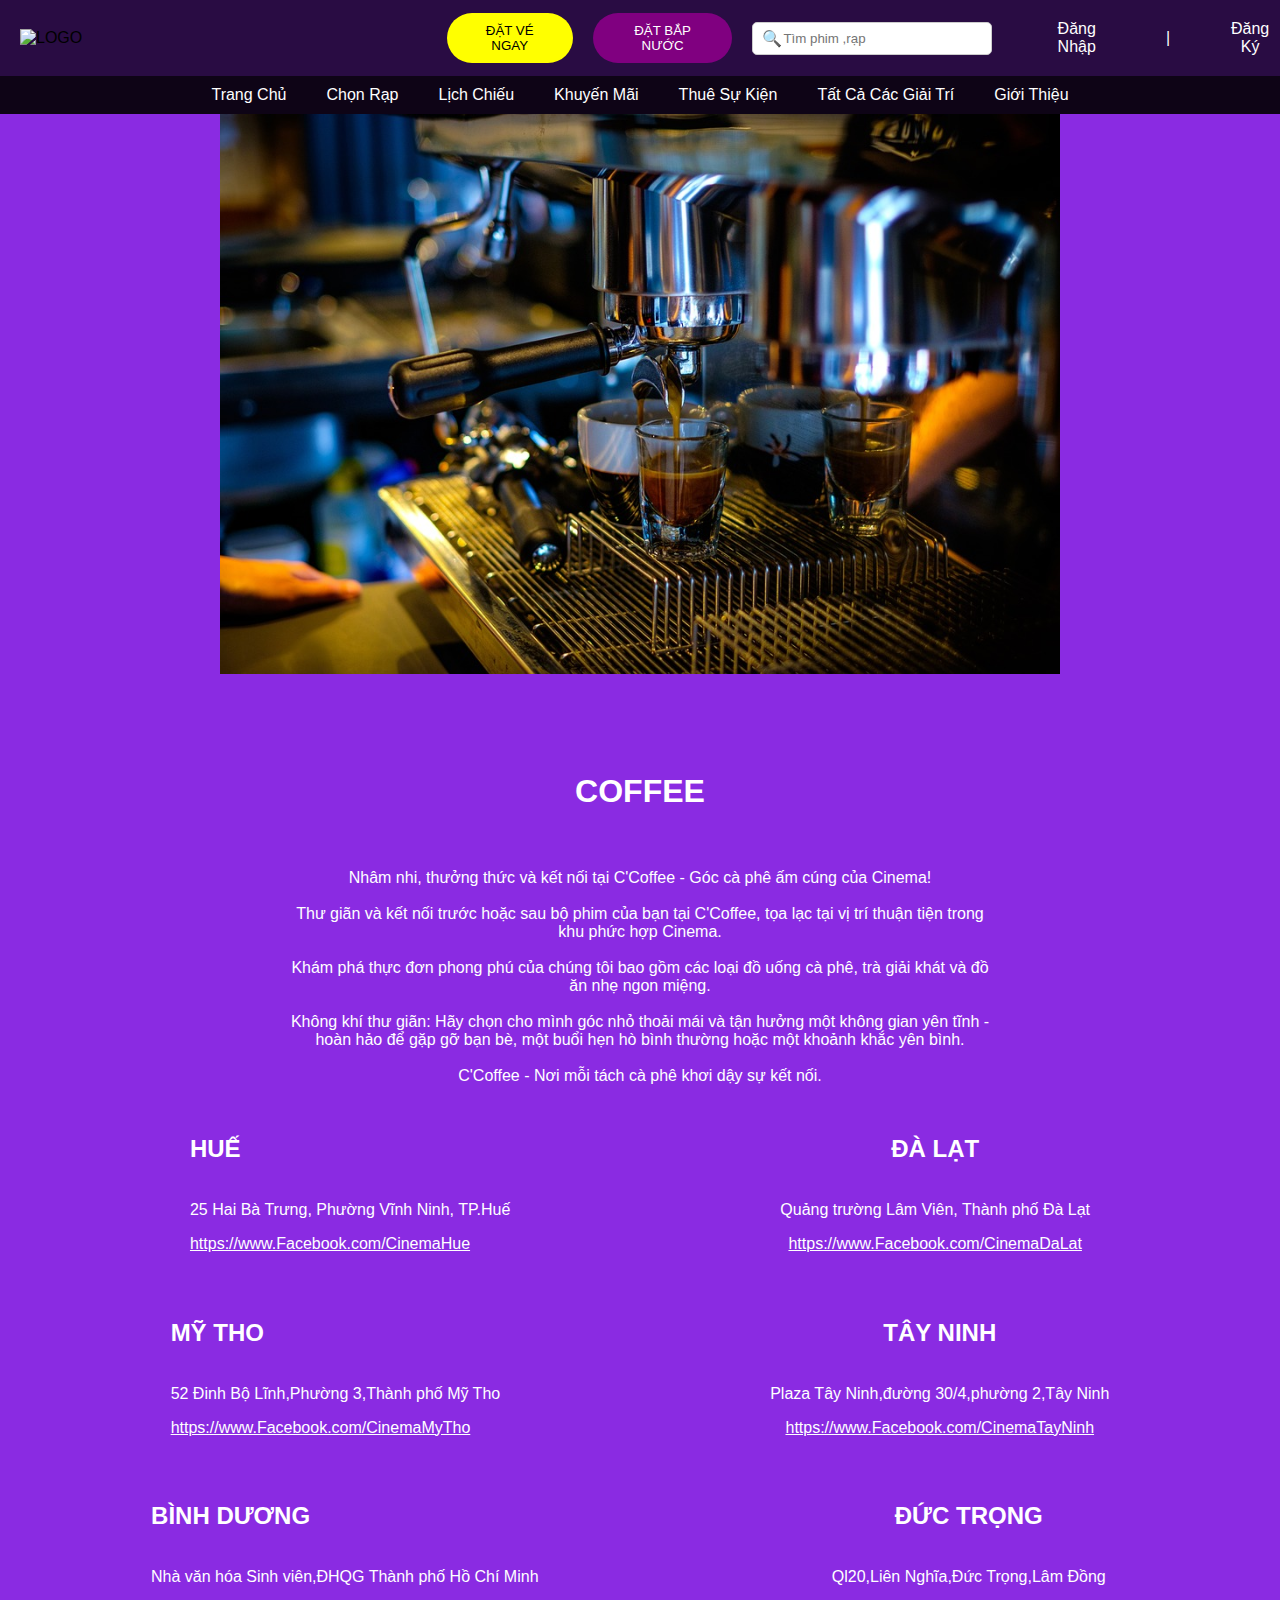
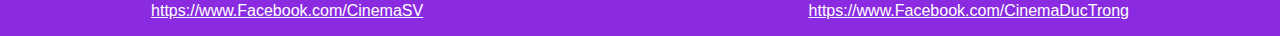
==== coffee.html @ 2df030f5 "add" ====
<!DOCTYPE html>
<html lang="vi">
<head>
    <meta charset="UTF-8">
    <meta name="viewport" content="width=device-width, initial-scale=1.0">
    <title>COFFEE</title>
    <link rel="stylesheet" href="../Font Awesome/">
    <link rel="stylesheet" href="../Font Awesome/fontawesome-free-6.6.0-web/css/all.min.css">
    <link rel="stylesheet" href="/CSS/coffee.css">
    <link rel="apple-touch-icon" sizes="57x57" href="/favicon/apple-icon-57x57.png">
    <link rel="apple-touch-icon" sizes="60x60" href="/favicon/apple-icon-60x60.png">
    <link rel="apple-touch-icon" sizes="72x72" href="/favicon/apple-icon-72x72.png">
    <link rel="apple-touch-icon" sizes="76x76" href="/favicon/apple-icon-76x76.png">
    <link rel="apple-touch-icon" sizes="114x114" href="/favicon/apple-icon-114x114.png">
    <link rel="apple-touch-icon" sizes="120x120" href="/favicon/apple-icon-120x120.png">
    <link rel="apple-touch-icon" sizes="144x144" href="/favicon/apple-icon-144x144.png">
    <link rel="apple-touch-icon" sizes="152x152" href="/favicon/apple-icon-152x152.png">
    <link rel="apple-touch-icon" sizes="180x180" href="/favicon/apple-icon-180x180.png">
    <link rel="icon" type="image/png" sizes="192x192" href="/favicon/android-icon-192x192.png">
    <link rel="icon" type="image/png" sizes="32x32" href="/favicon/favicon-32x32.png">
    <link rel="icon" type="image/png" sizes="96x96" href="/favicon/favicon-96x96.png">
    <link rel="icon" type="image/png" sizes="16x16" href="/favicon/favicon-16x16.png">
    <link rel="manifest" href="/favicon/manifest.json">
    <meta name="msapplication-TileColor" content="#ffffff">
    <meta name="msapplication-TileImage" content="/favicon/ms-icon-144x144.png">
    <meta name="theme-color" content="#ffffff">
</head>
<body>
    <header>
        <div class="logo">
            <img src="image/logo.png" alt="LOGO">
        </div>
        <div class="actions">
            <button class="btn-yellow">ĐẶT VÉ NGAY</button>
            <button class="btn-purple">ĐẶT BẮP NƯỚC</button>
            <div class="search-container">
                <input type="text" placeholder="Tìm phim ,rạp" class="search-bar">
                <span class="search-icon">🔍</span>
            </div>
            <button class="btn-login">
                <span class="user-icon"></span> Đăng Nhập
            </button>
            <span class="separator">|</span>
            <button class="btn-register">Đăng Ký</button>
        </div>
    </header>
    <nav>
        <ul class="main-nav">
            <li><a href="#">Trang Chủ</a></li>
            <li><a href="#!">Chọn Rạp</a></li>
            <li><a href="#!">Lịch Chiếu</a></li>
            <li><a href="#!">Khuyến Mãi</a></li>
            <li><a href="#!">Thuê Sự Kiện</a></li>
            <li><a href="#!">Tất Cả Các Giải Trí</a></li>
            <li><a href="#!">Giới Thiệu</a></li>
        </ul>
    </nav>
    <div style="text-align: center;">
        <img src="Image/coffee.jpg" alt="COFFEE" width="840px">
    </div>
    <h1 align="center" style="color: #fff;"><br><br>COFFEE<br><br></h1>

    <p align="center" style="color:#fff">
        Nhâm nhi, thưởng thức và kết nối tại C'Coffee - Góc cà phê ấm cúng của Cinema!<br><br>
        Thư giãn và kết nối trước hoặc sau bộ phim của bạn tại C'Coffee, tọa lạc tại vị trí thuận tiện trong <br>khu phức hợp Cinema.<br><br>
        Khám phá thực đơn phong phú của chúng tôi bao gồm các loại đồ uống cà phê, trà giải khát và đồ <br>ăn nhẹ ngon miệng.<br><br>
        Không khí thư giãn: Hãy chọn cho mình góc nhỏ thoải mái và tận hưởng một không gian yên tĩnh -<br> hoàn hảo để gặp gỡ bạn bè, một buổi hẹn hò bình thường hoặc một khoảnh khắc yên bình.<br><br>
        C'Coffee - Nơi mỗi tách cà phê khơi dậy sự kết nối.
    </p>
    <div class="locations" style="display: flex; justify-content: center; color: white; gap: 20px; margin-top: 30px;">
        <div class="location" style="text-align: left; margin-right: 250px;">
            <h2>HUẾ</h2>
            <p><br> 25 Hai Bà Trưng, Phường Vĩnh Ninh, TP.Huế</p>
            <p> <a href="https://www.facebook.com/monngonhue.cinestar" target="_blank" style="color: white; text-decoration: none;" onmouseover="this.style.color='yellow'" onmouseout="this.style.color='white'"><u>https://www.Facebook.com/CinemaHue</u></a></p>
        </div>
        <div class="location" style="text-align: center;">
            <h2>ĐÀ LẠT</h2>
            <p><br> Quảng trường Lâm Viên, Thành phố Đà Lạt</p>
            <p> <a href="https://www.facebook.com/CinestarDaLat" target="_blank" style="color: white; text-decoration: none;" onmouseover="this.style.color='yellow'" onmouseout="this.style.color='white'"><u>https://www.Facebook.com/CinemaDaLat</u></a></p>
        </div>
    </div>

    <div class="locations" style="display: flex; justify-content: center; color: white; gap: 20px; margin-top: 30px;">
        <div class="location" style="text-align: left; margin-right: 250px;">
            <h2>MỸ THO</h2>
            <p><br> 52 Đinh Bộ Lĩnh,Phường 3,Thành phố Mỹ Tho</p>
            <p> <a href="https://www.facebook.com/cinestarmytho" target="_blank" style="color: white; text-decoration: none;" onmouseover="this.style.color='yellow'" onmouseout="this.style.color='white'"><u>https://www.Facebook.com/CinemaMyTho</u></a></p>
        </div>
        <div class="location" style="text-align: center;">
            <h2>TÂY NINH</h2>
            <p><br>  Plaza Tây Ninh,đường 30/4,phường 2,Tây Ninh</p>
            <p> <a href="https://www.facebook.com/CinestarTayNinh" target="_blank" style="color: white; text-decoration: none;" onmouseover="this.style.color='yellow'" onmouseout="this.style.color='white'"><u>https://www.Facebook.com/CinemaTayNinh</u></a></p>
        </div>
    </div>

    <div class="locations" style="display: flex; justify-content: center; color: white; gap: 20px; margin-top: 30px;">
        <div class="location" style="text-align: left; margin-right: 250px;">
            <h2>BÌNH DƯƠNG</h2>
            <p><br> Nhà văn hóa Sinh viên,ĐHQG Thành phố Hồ Chí Minh</p>
            <p> <a href="https://www.facebook.com/cinestarsv" target="_blank" style="color: white; text-decoration: none;" onmouseover="this.style.color='yellow'" onmouseout="this.style.color='white'"><u>https://www.Facebook.com/CinemaSV</u></a></p>
        </div>
        <div class="location" style="text-align: center;">
            <h2>ĐỨC TRỌNG</h2>
            <p><br> Ql20,Liên Nghĩa,Đức Trọng,Lâm Đồng</p>
            <p> <a href="https://www.facebook.com/CinestarDucTrong" target="_blank" style="color: white; text-decoration: none;" onmouseover="this.style.color='yellow'" onmouseout="this.style.color='white'"><u>https://www.Facebook.com/CinemaDucTrong</u></a></p>
        </div>
    </div>

</body>
</html>
---- CSS/coffee.css ----
/* Đảm bảo thẻ html và body chiếm toàn bộ chiều cao của khung nhìn */
html, body {
    height: 100%; /* Chiều cao 100% của khung nhìn */
    margin: 0; /* Xóa khoảng cách mặc định của trình duyệt */
    padding: 0; /* Xóa khoảng cách mặc định của trình duyệt */
    font-family: Arial, sans-serif; /* Đặt phông chữ mặc định */
}

/* Thiết lập hình nền cho body */
body {
    background-color:blueviolet;   
    background-size: cover; /* Chiếm toàn bộ không gian */
    background-position: center; /* Căn giữa hình nền */
    background-repeat: no-repeat; /* Không lặp lại hình nền */
    background-attachment: fixed; /* Hình nền cố định khi cuộn */
}

/* Thiết lập cho thanh đầu trang (header) */
header {
    display: flex; /* Sử dụng Flexbox để bố trí */
    justify-content: space-between; /* Khoảng cách đều giữa các phần tử */
    align-items: center; /* Căn giữa theo chiều dọc */
    padding: 10px 20px; /* Padding cho header */
    background-color: rgba(0, 0, 0, 0.7); /* Nền bán trong suốt */
    width: 100%; /* Chiều rộng 100% */
    top: 0; /* Đặt ở trên cùng */
    z-index: 1000; /* Đảm bảo ở trên cùng so với các phần tử khác */
    flex-wrap: wrap; /* Cho phép các phần tử xuống dòng nếu không đủ không gian */
}

/* Thiết lập cho logo trong header */
.logo {
    flex: 1; /* Chiếm không gian còn lại */
}

/* Kích thước của hình ảnh logo */
.logo img {
    height: 100px; /* Chiều cao logo */
}

/* Thiết lập cho vùng chứa các nút hành động */
.actions {
    display: flex; /* Sử dụng Flexbox */
    align-items: center; /* Căn giữa theo chiều dọc */
    gap: 20px; /* Khoảng cách giữa các nút */
    flex: 2; /* Chiếm không gian lớn hơn */
    justify-content: center; /* Căn giữa */
}

/* Nút màu vàng */
.btn-yellow {
    background-color: #ff0; /* Màu nền vàng */
    color: #000; /* Màu chữ đen */
    padding: 10px 20px; /* Padding cho nút */
    border:none ; /* Không viền */
    cursor: pointer; /* Con trỏ thành hình tay khi hover */
    border-radius: 100px; 
    overflow: hidden;
   

    
}
.btn-yellow:hover{
    background-color: #54a2f0 ; /*Đổi màu khi hover*/
}


/* Nút màu tím */
.btn-purple {
    background-color: #800080; /* Màu nền tím */
    color: #fff; /* Màu chữ trắng */
    padding: 10px 20px; /* Padding cho nút */
    border: none; /* Không viền */
    cursor: pointer; /* Con trỏ thành hình tay khi hover */
    border-radius: 100px;
    overflow: hidden;
}
.btn-purple:hover{
    background-color:rgb(239, 135, 31);
}

/* Thiết lập cho vùng tìm kiếm */
.search-container {
    position: relative; /* Vị trí tương đối để chứa biểu tượng tìm kiếm */
    display: flex; /* Sử dụng Flexbox */
    align-items: center; /* Căn giữa theo chiều dọc */
}

/* Thanh tìm kiếm */
.search-bar {
    padding: 8px; /* Padding cho thanh tìm kiếm */
    border-radius: 5px; /* Bo tròn góc */
    border: 1px solid #ccc; /* Viền xám nhạt */
    width: 200px; /* Chiều rộng của thanh tìm kiếm */
    padding-left: 30px; /* Padding bên trái để tạo khoảng cách cho biểu tượng tìm kiếm */
}

/* Biểu tượng tìm kiếm */
.search-icon {
    position: absolute; /* Vị trí tuyệt đối trong container */
    left: 10px; /* Khoảng cách từ bên trái */
    font-size: 16px; /* Kích thước chữ */
    color: #888; /* Màu xám cho biểu tượng */
}

/* Nút đăng nhập */
.btn-login {
    background: none; /* Không nền */
    color: white; /* Màu chữ trắng */
    padding: 10px 20px; /* Padding cho nút */
    border: none; /* Không viền */
    cursor: pointer; /* Con trỏ thành hình tay khi hover */
    font-size: 16px; /* Kích thước chữ */
    display: flex; /* Sử dụng Flexbox */
    align-items: center; /* Căn giữa theo chiều dọc */
    gap: 5px; /* Khoảng cách giữa các phần tử bên trong */
}

/* Hiệu ứng hover cho nút đăng nhập */
.btn-login:hover {
    color: #ff0; /* Thay đổi màu chữ khi hover */
}

/* Nút đăng ký */
.btn-register {
    background: none; /* Không nền */
    color: white; /* Màu chữ trắng */
    padding: 10px 20px; /* Padding cho nút */
    border: none; /* Không viền */
    cursor: pointer; /* Con trỏ thành hình tay khi hover */
    font-size: 16px; /* Kích thước chữ */
}

/* Hiệu ứng hover cho nút đăng ký */
.btn-register:hover {
    color: #ff0; /* Thay đổi màu chữ khi hover */
}

/* Dấu phân cách giữa các phần tử */
.separator {
    color: white; /* Màu chữ trắng */
    padding: 0 10px; /* Padding bên trái và bên phải */
    font-size: 16px; /* Kích thước chữ */
}

/* Thiết lập cho thanh điều hướng */
nav {
    width: 100%; 
    background-color: rgba(0, 0, 0, 0.9); /* Nền bán trong suốt */
    padding: 10px 0; /* Padding cho nav */
    position: relative; /* Vị trí tương đối */
    z-index: 999; /* Đảm bảo nằm dưới header */
}

/* Danh sách điều hướng */
.main-nav {
    list-style: none; /* Không có dấu chấm đầu dòng */
    display: flex; /* Sử dụng Flexbox */
    justify-content: center; /* Căn giữa */
    gap: 20px; /* Khoảng cách giữa các mục */
    margin: 0; /* Xóa margin mặc định */
    padding: 0; /* Xóa padding mặc định */
}

/* Liên kết trong điều hướng */
.main-nav li a {
    color: #fff; /* Màu chữ trắng */
    text-decoration: none; /* Không gạch chân */
    padding: 10px; /* Padding cho liên kết */
    border-radius: 5px; /* Bo tròn góc */
    transition: background-color 0.3s; /* Hiệu ứng chuyển đổi cho nền */
}

/* Hiệu ứng hover cho liên kết trong điều hướng */
.main-nav li a:hover {
    background-color: rgba(255, 255, 255, 0.2); /* Thay đổi màu nền khi hover */
}
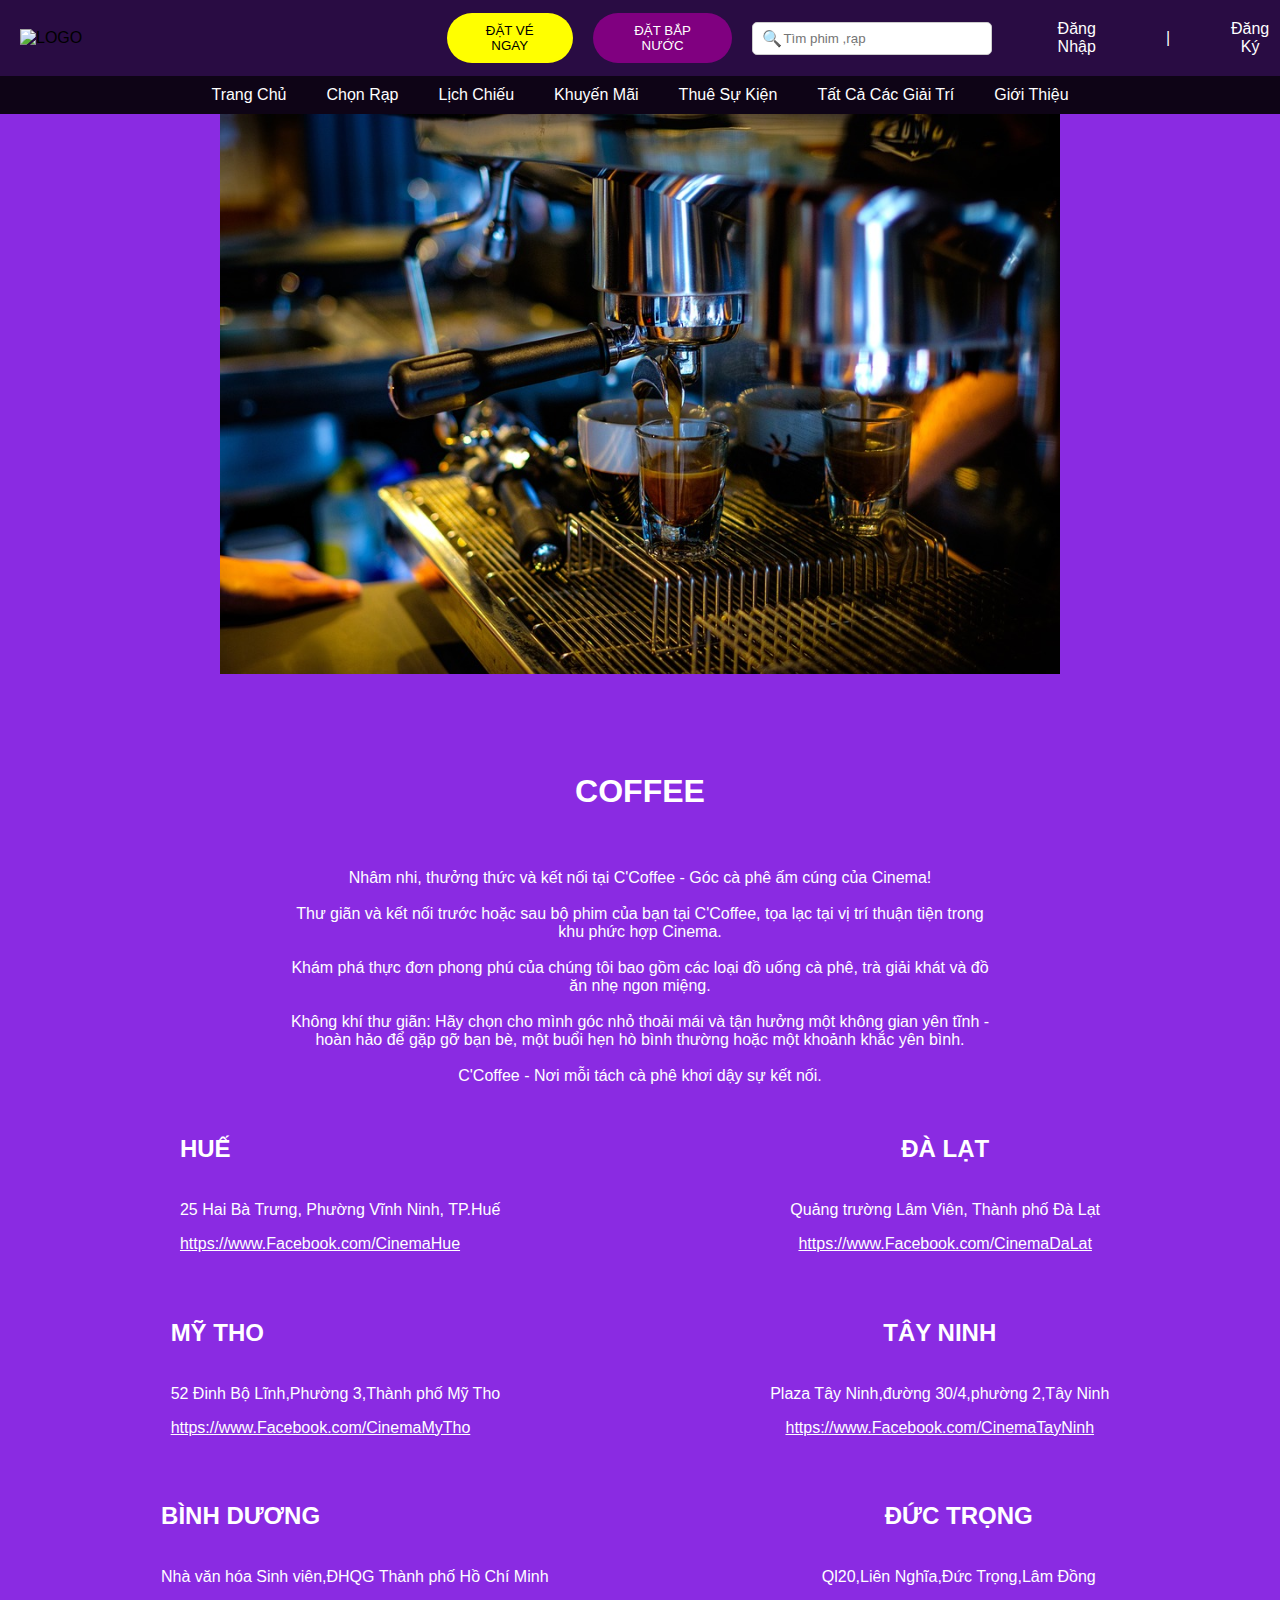
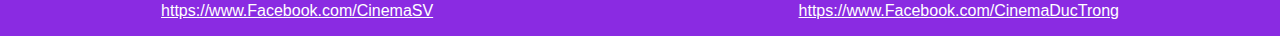
==== commit ea4b0e50: "add" ====
--- a/coffee.html
+++ b/coffee.html
@@ -68,7 +68,7 @@
         C'Coffee - Nơi mỗi tách cà phê khơi dậy sự kết nối.
     </p>
     <div class="locations" style="display: flex; justify-content: center; color: white; gap: 20px; margin-top: 30px;">
-        <div class="location" style="text-align: left; margin-right: 250px;">
+        <div class="location" style="text-align: left; margin-right: 270px;">
             <h2>HUẾ</h2>
             <p><br> 25 Hai Bà Trưng, Phường Vĩnh Ninh, TP.Huế</p>
             <p> <a href="https://www.facebook.com/monngonhue.cinestar" target="_blank" style="color: white; text-decoration: none;" onmouseover="this.style.color='yellow'" onmouseout="this.style.color='white'"><u>https://www.Facebook.com/CinemaHue</u></a></p>
@@ -94,7 +94,7 @@
     </div>
 
     <div class="locations" style="display: flex; justify-content: center; color: white; gap: 20px; margin-top: 30px;">
-        <div class="location" style="text-align: left; margin-right: 250px;">
+        <div class="location" style="text-align: left; margin-right: 230px;">
             <h2>BÌNH DƯƠNG</h2>
             <p><br> Nhà văn hóa Sinh viên,ĐHQG Thành phố Hồ Chí Minh</p>
             <p> <a href="https://www.facebook.com/cinestarsv" target="_blank" style="color: white; text-decoration: none;" onmouseover="this.style.color='yellow'" onmouseout="this.style.color='white'"><u>https://www.Facebook.com/CinemaSV</u></a></p>
